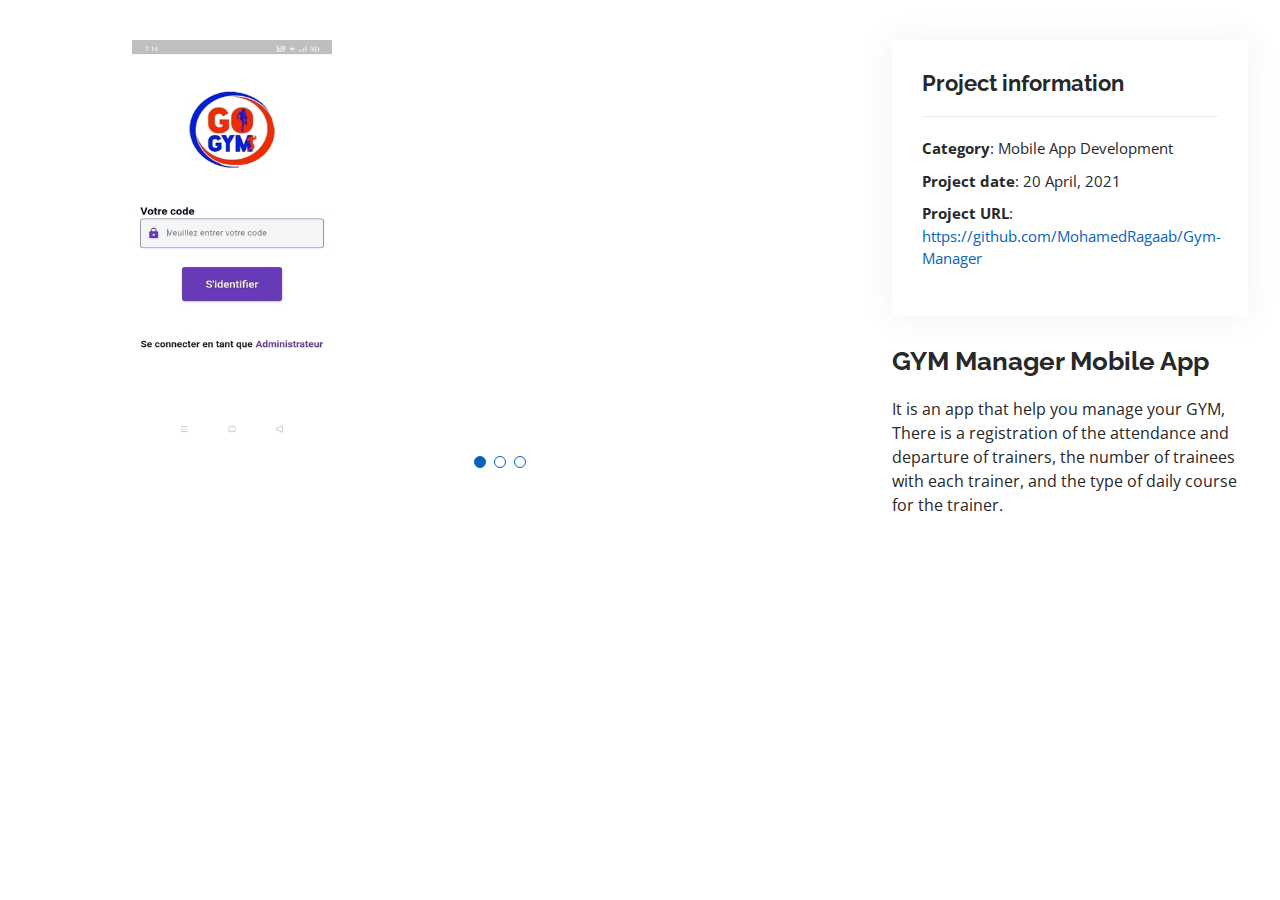
==== portfolio-details -2.html @ da4d970c "first commit" ====
<!DOCTYPE html>
<html lang="en">

<head>
  <meta charset="utf-8">
  <meta content="width=device-width, initial-scale=1.0" name="viewport">

  <title>Portfolio Details - Personal Bootstrap Template</title>
  <meta content="" name="description">
  <meta content="" name="keywords">

  <!-- Favicons -->
  <link href="assets/img/favicon.png" rel="icon">
  <link href="assets/img/apple-touch-icon.png" rel="apple-touch-icon">

  <!-- Google Fonts -->
  <link href="https://fonts.googleapis.com/css?family=Open+Sans:300,300i,400,400i,600,600i,700,700i|Raleway:300,300i,400,400i,500,500i,600,600i,700,700i|Poppins:300,300i,400,400i,500,500i,600,600i,700,700i" rel="stylesheet">

  <!-- Vendor CSS Files -->
  <link href="assets/vendor/aos/aos.css" rel="stylesheet">
  <link href="assets/vendor/bootstrap/css/bootstrap.min.css" rel="stylesheet">
  <link href="assets/vendor/bootstrap-icons/bootstrap-icons.css" rel="stylesheet">
  <link href="assets/vendor/boxicons/css/boxicons.min.css" rel="stylesheet">
  <link href="assets/vendor/glightbox/css/glightbox.min.css" rel="stylesheet">
  <link href="assets/vendor/swiper/swiper-bundle.min.css" rel="stylesheet">

  <!-- Template Main CSS File -->
  <link href="assets/css/style.css" rel="stylesheet">

  <!-- =======================================================
  ======================================================== -->
</head>

<body>

  <main id="main">

    <!-- ======= Portfolio Details Section ======= -->
    <section id="portfolio-details" class="portfolio-details">
      <div class="container">

        <div class="row gy-4">

          <div class="col-lg-8">
            <div class="portfolio-details-slider swiper">
              <div class="swiper-wrapper align-items-center">

                <div class="swiper-slide">
                  <img  style="width: 200px; height: 400px;" src="assets/img/portfolio/portfolio-1.jpg" alt="">
                </div>

                <div class="swiper-slide">
                  <img style="width: 200px; height: 400px;"  src="assets/img/portfolio/portfolio-12.jpg" alt="">
                </div>

                <div class="swiper-slide">
                  <img style="width: 200px; height: 400px;"  src="assets/img/portfolio/portfolio-13.jpg" alt="">
                </div>

              </div>
              <div class="swiper-pagination"></div>
            </div>
          </div>

          <div class="col-lg-4">
            <div class="portfolio-info">
              <h3>Project information</h3>
              <ul>
                <li><strong>Category</strong>: Mobile App Development</li>
                <li><strong>Project date</strong>: 20 April, 2021</li>
                <li><strong>Project URL</strong>: <a  target="_blank" href="https://github.com/MohamedRagaab/Gym-Manager">https://github.com/MohamedRagaab/Gym-Manager</a></li>
              </ul>
            </div>
            <div class="portfolio-description">
              <h2>GYM Manager Mobile App</h2>
              <p>
                It is an app that help you manage your GYM, There is a registration of the attendance and departure of trainers, the number of trainees with each trainer, and the type of daily course for the trainer.
              </p>
            </div>
          </div>

        </div>

      </div>
    </section><!-- End Portfolio Details Section -->

  </main><!-- End #main -->

  <div id="preloader"></div>
  <a href="#" class="back-to-top d-flex align-items-center justify-content-center"><i class="bi bi-arrow-up-short"></i></a>

  <!-- Vendor JS Files -->
  <script src="assets/vendor/purecounter/purecounter.js"></script>
  <script src="assets/vendor/aos/aos.js"></script>
  <script src="assets/vendor/bootstrap/js/bootstrap.bundle.min.js"></script>
  <script src="assets/vendor/glightbox/js/glightbox.min.js"></script>
  <script src="assets/vendor/isotope-layout/isotope.pkgd.min.js"></script>
  <script src="assets/vendor/swiper/swiper-bundle.min.js"></script>
  <script src="assets/vendor/typed.js/typed.min.js"></script>
  <script src="assets/vendor/waypoints/noframework.waypoints.js"></script>
  <script src="assets/vendor/php-email-form/validate.js"></script>

  <!-- Template Main JS File -->
  <script src="assets/js/main.js"></script>

</body>

</html>
---- assets/css/style.css ----
/*--------------------------------------------------------------
# General
--------------------------------------------------------------*/
body {
  font-family: "Open Sans", sans-serif;
  color: #272829;
}

a {
  color: #0563bb;
  text-decoration: none;
}

a:hover {
  color: #067ded;
  text-decoration: none;
}

h1, h2, h3, h4, h5, h6 {
  font-family: "Raleway", sans-serif;
}

/*--------------------------------------------------------------
# Back to top button
--------------------------------------------------------------*/
.back-to-top {
  position: fixed;
  visibility: hidden;
  opacity: 0;
  right: 15px;
  bottom: 15px;
  z-index: 996;
  background: #0563bb;
  width: 40px;
  height: 40px;
  border-radius: 50px;
  transition: all 0.4s;
}
.back-to-top i {
  font-size: 28px;
  color: #fff;
  line-height: 0;
}
.back-to-top:hover {
  background: #0678e3;
  color: #fff;
}
.back-to-top.active {
  visibility: visible;
  opacity: 1;
}

/*--------------------------------------------------------------
# Preloader
--------------------------------------------------------------*/
#preloader {
  position: fixed;
  top: 0;
  left: 0;
  right: 0;
  bottom: 0;
  z-index: 9999;
  overflow: hidden;
  background: #fff;
}

#preloader:before {
  content: "";
  position: fixed;
  top: calc(50% - 30px);
  left: calc(50% - 30px);
  border: 6px solid #0563bb;
  border-top-color: #fff;
  border-bottom-color: #fff;
  border-radius: 50%;
  width: 60px;
  height: 60px;
  -webkit-animation: animate-preloader 1s linear infinite;
  animation: animate-preloader 1s linear infinite;
}

@-webkit-keyframes animate-preloader {
  0% {
    transform: rotate(0deg);
  }
  100% {
    transform: rotate(360deg);
  }
}

@keyframes animate-preloader {
  0% {
    transform: rotate(0deg);
  }
  100% {
    transform: rotate(360deg);
  }
}
/*--------------------------------------------------------------
# Disable aos animation delay on mobile devices
--------------------------------------------------------------*/
@media screen and (max-width: 768px) {
  [data-aos-delay] {
    transition-delay: 0 !important;
  }
}
/*--------------------------------------------------------------
# Header
--------------------------------------------------------------*/
#header {
  position: fixed;
  top: 0;
  left: 0;
  bottom: 0;
  z-index: 9997;
  transition: all 0.5s;
  padding: 15px;
  overflow-y: auto;
}
@media (max-width: 992px) {
  #header {
    width: 300px;
    background: #fff;
    border-right: 1px solid #e6e9ec;
    left: -300px;
  }
}

@media (min-width: 992px) {
  #main {
    margin-left: 100px;
  }
}
/*--------------------------------------------------------------
# Navigation Menu
--------------------------------------------------------------*/
/**
* Desktop Navigation 
*/
.nav-menu {
  padding: 0;
  display: block;
}
.nav-menu * {
  margin: 0;
  padding: 0;
  list-style: none;
}
.nav-menu > ul > li {
  position: relative;
  white-space: nowrap;
}
.nav-menu a, .nav-menu a:focus {
  display: flex;
  align-items: center;
  color: #45505b;
  padding: 10px 18px;
  margin-bottom: 8px;
  transition: 0.3s;
  font-size: 15px;
  border-radius: 50px;
  background: #f2f3f5;
  height: 56px;
  width: 100%;
  overflow: hidden;
  transition: 0.3s;
}
.nav-menu a i, .nav-menu a:focus i {
  font-size: 20px;
}
.nav-menu a span, .nav-menu a:focus span {
  padding: 0 5px 0 7px;
  color: #45505b;
}
@media (min-width: 992px) {
  .nav-menu a, .nav-menu a:focus {
    width: 56px;
  }
  .nav-menu a span, .nav-menu a:focus span {
    display: none;
    color: #fff;
  }
}
.nav-menu a:hover, .nav-menu .active, .nav-menu .active:focus, .nav-menu li:hover > a {
  color: #fff;
  background: #0563bb;
}
.nav-menu a:hover span, .nav-menu .active span, .nav-menu .active:focus span, .nav-menu li:hover > a span {
  color: #fff;
}
.nav-menu a:hover, .nav-menu li:hover > a {
  width: 100%;
  color: #fff;
}
.nav-menu a:hover span, .nav-menu li:hover > a span {
  display: block;
}

/**
* Mobile Navigation 
*/
.mobile-nav-toggle {
  position: fixed;
  right: 10px;
  top: 10px;
  z-index: 9998;
  border: 0;
  background: none;
  font-size: 28px;
  transition: all 0.4s;
  outline: none !important;
  line-height: 0;
  cursor: pointer;
  border-radius: 50px;
  padding: 5px;
}
.mobile-nav-toggle i {
  color: #45505b;
}

.mobile-nav-active {
  overflow: hidden;
}
.mobile-nav-active #header {
  left: 0;
}
.mobile-nav-active .mobile-nav-toggle {
  color: #fff;
  background-color: #0563bb;
}

/*--------------------------------------------------------------
# Hero Section
--------------------------------------------------------------*/
#hero {
  width: 100%;
  height: 100vh;

 background: url("../img/portfolio/pexels-mockupeditorcom-205316.jpg") top right no-repeat;
  background-size: cover;
  position: relative;
}
@media (min-width: 992px) {
  #hero {
    padding-left: 160px;
  }
}
#hero:before {
  content: "";
  background: rgba(255, 255, 255, 0.8);
  position: absolute;
  bottom: 0;
  top: 0;
  left: 0;
  right: 0;
}
#hero h1 {
  margin: 0;
  font-size: 64px;
  font-weight: 700;
  line-height: 56px;
  color: #45505b;
}
#hero p {
  color: #45505b;
  margin: 15px 0 0 0;
  font-size: 26px;
  font-family: "Poppins", sans-serif;
}
#hero p span {
  color: #0563bb;
  letter-spacing: 1px;
}
#hero .social-links {
  margin-top: 30px;
}
#hero .social-links a {
  font-size: 24px;
  display: inline-block;
  color: #45505b;
  line-height: 1;
  margin-right: 20px;
  transition: 0.3s;
}
#hero .social-links a:hover {
  color: #0563bb;
}
@media (max-width: 992px) {
  #hero {
    text-align: center;
  }
  #hero h1 {
    font-size: 32px;
    line-height: 36px;
  }
  #hero p {
    margin-top: 10px;
    font-size: 20px;
    line-height: 24px;
  }
}

/*--------------------------------------------------------------
# Sections General
--------------------------------------------------------------*/
section {
  padding: 60px 0;
  overflow: hidden;
}

.section-title {
  text-align: center;
  padding-bottom: 30px;
}
.section-title h2 {
  font-size: 32px;
  font-weight: bold;
  text-transform: uppercase;
  margin-bottom: 20px;
  padding-bottom: 20px;
  position: relative;
  color: #45505b;
}
.section-title h2::before {
  content: "";
  position: absolute;
  display: block;
  width: 120px;
  height: 1px;
  background: #ddd;
  bottom: 1px;
  left: calc(50% - 60px);
}
.section-title h2::after {
  content: "";
  position: absolute;
  display: block;
  width: 40px;
  height: 3px;
  background: #0563bb;
  bottom: 0;
  left: calc(50% - 20px);
}
.section-title p {
  margin-bottom: 0;
}

/*--------------------------------------------------------------
# About
--------------------------------------------------------------*/
.about .content h3 {
  font-weight: 700;
  font-size: 26px;
  color: #728394;
}
.about .content ul {
  list-style: none;
  padding: 0;
}
.about .content ul li {
  margin-bottom: 20px;
  display: flex;
  align-items: center;
}
.about .content ul strong {
  margin-right: 10px;
}
.about .content ul i {
  font-size: 16px;
  margin-right: 5px;
  color: #0563bb;
  line-height: 0;
}
.about .content p:last-child {
  margin-bottom: 0;
}

/*--------------------------------------------------------------
# Facts
--------------------------------------------------------------*/
.facts .count-box {
  padding: 30px 30px 25px 30px;
  margin-top: 30px;
  width: 100%;
  position: relative;
  text-align: center;
  background: #fff;
}
.facts .count-box i {
  position: absolute;
  top: -25px;
  left: 50%;
  transform: translateX(-50%);
  font-size: 24px;
  background: #0563bb;
  color: #fff;
  border-radius: 50px;
  display: inline-flex;
  align-items: center;
  justify-content: center;
  width: 48px;
  height: 48px;
}
.facts .count-box span {
  font-size: 36px;
  display: block;
  font-weight: 600;
  color: #011426;
}
.facts .count-box p {
  padding: 0;
  margin: 0;
  font-family: "Raleway", sans-serif;
  font-size: 14px;
}

/*--------------------------------------------------------------
# Akills
--------------------------------------------------------------*/
.skills .progress {
  height: 60px;
  display: block;
  background: none;
  border-radius: 0;
}
.skills .progress .skill {
  padding: 10px 0;
  margin: 0;
  text-transform: uppercase;
  display: block;
  font-weight: 600;
  font-family: "Poppins", sans-serif;
  color: #45505b;
}
.skills .progress .skill .val {
  float: right;
  font-style: normal;
}
.skills .progress-bar-wrap {
  background: #f2f3f5;
}
.skills .progress-bar {
  width: 1px;
  height: 10px;
  transition: 0.9s;
  background-color: #0563bb;
}

/*--------------------------------------------------------------
# Resume
--------------------------------------------------------------*/
.resume .resume-title {
  font-size: 26px;
  font-weight: 700;
  margin-top: 20px;
  margin-bottom: 20px;
  color: #45505b;
}
.resume .resume-item {
  padding: 0 0 20px 20px;
  margin-top: -2px;
  border-left: 2px solid #0563bb;
  position: relative;
}
.resume .resume-item h4 {
  line-height: 18px;
  font-size: 18px;
  font-weight: 600;
  text-transform: uppercase;
  font-family: "Poppins", sans-serif;
  color: #0563bb;
  margin-bottom: 10px;
}
.resume .resume-item h5 {
  font-size: 16px;
  background: #f7f8f9;
  padding: 5px 15px;
  display: inline-block;
  font-weight: 600;
  margin-bottom: 10px;
}
.resume .resume-item ul {
  padding-left: 20px;
}
.resume .resume-item ul li {
  padding-bottom: 10px;
}
.resume .resume-item:last-child {
  padding-bottom: 0;
}
.resume .resume-item::before {
  content: "";
  position: absolute;
  width: 16px;
  height: 16px;
  border-radius: 50px;
  left: -9px;
  top: 0;
  background: #fff;
  border: 2px solid #0563bb;
}

/*--------------------------------------------------------------
# Portfolio
--------------------------------------------------------------*/
.portfolio .portfolio-item {
  margin-bottom: 30px;
}
.portfolio #portfolio-flters {
  padding: 0;
  margin: 0 auto 25px auto;
  list-style: none;
  text-align: center;
  background: #fff;
  border-radius: 50px;
  padding: 2px 15px;
}
.portfolio #portfolio-flters li {
  cursor: pointer;
  display: inline-block;
  padding: 10px 15px;
  font-size: 14px;
  font-weight: 600;
  line-height: 1;
  text-transform: uppercase;
  color: #272829;
  margin-bottom: 5px;
  transition: all 0.3s ease-in-out;
}
.portfolio #portfolio-flters li:hover, .portfolio #portfolio-flters li.filter-active {
  color: #0563bb;
}
.portfolio #portfolio-flters li:last-child {
  margin-right: 0;
}
.portfolio .portfolio-wrap {
  transition: 0.3s;
  position: relative;
  overflow: hidden;
  z-index: 1;
  background: rgba(69, 80, 91, 0.8);
}
.portfolio .portfolio-wrap::before {
  content: "";
  background: rgba(255, 255, 255, 0.7);
  position: absolute;
  left: 30px;
  right: 30px;
  top: 30px;
  bottom: 30px;
  transition: all ease-in-out 0.3s;
  z-index: 2;
  opacity: 0;
}
.portfolio .portfolio-wrap .portfolio-info {
  opacity: 0;
  position: absolute;
  top: 0;
  left: 0;
  right: 0;
  bottom: 0;
  text-align: center;
  z-index: 3;
  transition: all ease-in-out 0.3s;
  display: flex;
  flex-direction: column;
  justify-content: center;
  align-items: center;
}
.portfolio .portfolio-wrap .portfolio-info::before {
  display: block;
  content: "";
  width: 48px;
  height: 48px;
  position: absolute;
  top: 35px;
  left: 35px;
  border-top: 3px solid #d7dce1;
  border-left: 3px solid #d7dce1;
  transition: all 0.5s ease 0s;
  z-index: 9994;
}
.portfolio .portfolio-wrap .portfolio-info::after {
  display: block;
  content: "";
  width: 48px;
  height: 48px;
  position: absolute;
  bottom: 35px;
  right: 35px;
  border-bottom: 3px solid #d7dce1;
  border-right: 3px solid #d7dce1;
  transition: all 0.5s ease 0s;
  z-index: 9994;
}
.portfolio .portfolio-wrap .portfolio-info h4 {
  font-size: 20px;
  color: #45505b;
  font-weight: 600;
}
.portfolio .portfolio-wrap .portfolio-info p {
  color: #45505b;
  font-size: 14px;
  text-transform: uppercase;
  padding: 0;
  margin: 0;
}
.portfolio .portfolio-wrap .portfolio-links {
  text-align: center;
  z-index: 4;
}
.portfolio .portfolio-wrap .portfolio-links a {
  color: #45505b;
  margin: 0 2px;
  font-size: 28px;
  display: inline-block;
  transition: 0.3s;
}
.portfolio .portfolio-wrap .portfolio-links a:hover {
  color: #148af9;
}
.portfolio .portfolio-wrap:hover::before {
  top: 0;
  left: 0;
  right: 0;
  bottom: 0;
  opacity: 1;
}
.portfolio .portfolio-wrap:hover .portfolio-info {
  opacity: 1;
}
.portfolio .portfolio-wrap:hover .portfolio-info::before {
  top: 15px;
  left: 15px;
}
.portfolio .portfolio-wrap:hover .portfolio-info::after {
  bottom: 15px;
  right: 15px;
}

/*--------------------------------------------------------------
# Portfolio Details
--------------------------------------------------------------*/
.portfolio-details {
  padding-top: 40px;
}
.portfolio-details .portfolio-details-slider img {
  width: 100%;
}
.portfolio-details .portfolio-details-slider .swiper-pagination {
  margin-top: 20px;
  position: relative;
}
.portfolio-details .portfolio-details-slider .swiper-pagination .swiper-pagination-bullet {
  width: 12px;
  height: 12px;
  background-color: #fff;
  opacity: 1;
  border: 1px solid #0563bb;
}
.portfolio-details .portfolio-details-slider .swiper-pagination .swiper-pagination-bullet-active {
  background-color: #0563bb;
}
.portfolio-details .portfolio-info {
  padding: 30px;
  box-shadow: 0px 0 30px rgba(69, 80, 91, 0.08);
}
.portfolio-details .portfolio-info h3 {
  font-size: 22px;
  font-weight: 700;
  margin-bottom: 20px;
  padding-bottom: 20px;
  border-bottom: 1px solid #eee;
}
.portfolio-details .portfolio-info ul {
  list-style: none;
  padding: 0;
  font-size: 15px;
}
.portfolio-details .portfolio-info ul li + li {
  margin-top: 10px;
}
.portfolio-details .portfolio-description {
  padding-top: 30px;
}
.portfolio-details .portfolio-description h2 {
  font-size: 26px;
  font-weight: 700;
  margin-bottom: 20px;
}
.portfolio-details .portfolio-description p {
  padding: 0;
}

/*--------------------------------------------------------------
# Services
--------------------------------------------------------------*/
.services .icon-box {
  text-align: center;
  padding: 70px 20px 80px 20px;
  transition: all ease-in-out 0.3s;
  background: #fff;
  box-shadow: 0px 5px 90px 0px rgba(110, 123, 131, 0.05);
}
.services .icon-box .icon {
  margin: 0 auto;
  width: 100px;
  height: 100px;
  display: flex;
  align-items: center;
  justify-content: center;
  transition: ease-in-out 0.3s;
  position: relative;
}
.services .icon-box .icon i {
  font-size: 36px;
  transition: 0.5s;
  position: relative;
}
.services .icon-box .icon svg {
  position: absolute;
  top: 0;
  left: 0;
}
.services .icon-box .icon svg path {
  transition: 0.5s;
  fill: #f5f5f5;
}
.services .icon-box h4 {
  font-weight: 600;
  margin: 10px 0 15px 0;
  font-size: 22px;
}
.services .icon-box h4 a {
  color: #45505b;
  transition: ease-in-out 0.3s;
}
.services .icon-box p {
  line-height: 24px;
  font-size: 14px;
  margin-bottom: 0;
}
.services .icon-box:hover {
  border-color: #fff;
  box-shadow: 0px 0 35px 0 rgba(0, 0, 0, 0.08);
}
.services .iconbox-blue i {
  color: #47aeff;
}
.services .iconbox-blue:hover .icon i {
  color: #fff;
}
.services .iconbox-blue:hover .icon path {
  fill: #47aeff;
}
.services .iconbox-orange i {
  color: #ffa76e;
}
.services .iconbox-orange:hover .icon i {
  color: #fff;
}
.services .iconbox-orange:hover .icon path {
  fill: #ffa76e;
}
.services .iconbox-pink i {
  color: #e80368;
}
.services .iconbox-pink:hover .icon i {
  color: #fff;
}
.services .iconbox-pink:hover .icon path {
  fill: #e80368;
}
.services .iconbox-yellow i {
  color: #ffbb2c;
}
.services .iconbox-yellow:hover .icon i {
  color: #fff;
}
.services .iconbox-yellow:hover .icon path {
  fill: #ffbb2c;
}
.services .iconbox-red i {
  color: #ff5828;
}
.services .iconbox-red:hover .icon i {
  color: #fff;
}
.services .iconbox-red:hover .icon path {
  fill: #ff5828;
}
.services .iconbox-teal i {
  color: #11dbcf;
}
.services .iconbox-teal:hover .icon i {
  color: #fff;
}
.services .iconbox-teal:hover .icon path {
  fill: #11dbcf;
}

/*--------------------------------------------------------------
# Testimonials
--------------------------------------------------------------*/
.testimonials .section-header {
  margin-bottom: 40px;
}
.testimonials .testimonials-carousel, .testimonials .testimonials-slider {
  overflow: hidden;
}
.testimonials .testimonial-item {
  text-align: center;
}
.testimonials .testimonial-item .testimonial-img {
  width: 120px;
  border-radius: 50%;
  border: 4px solid #fff;
  margin: 0 auto;
}
.testimonials .testimonial-item h3 {
  font-size: 20px;
  font-weight: bold;
  margin: 10px 0 5px 0;
  color: #111;
}
.testimonials .testimonial-item h4 {
  font-size: 14px;
  color: #999;
  margin: 0 0 15px 0;
}
.testimonials .testimonial-item .quote-icon-left, .testimonials .testimonial-item .quote-icon-right {
  color: #90c8fc;
  font-size: 26px;
}
.testimonials .testimonial-item .quote-icon-left {
  display: inline-block;
  left: -5px;
  position: relative;
}
.testimonials .testimonial-item .quote-icon-right {
  display: inline-block;
  right: -5px;
  position: relative;
  top: 10px;
}
.testimonials .testimonial-item p {
  font-style: italic;
  margin: 0 auto 15px auto;
}
.testimonials .swiper-pagination {
  margin-top: 20px;
  position: relative;
}
.testimonials .swiper-pagination .swiper-pagination-bullet {
  width: 12px;
  height: 12px;
  background-color: #fff;
  opacity: 1;
  border: 1px solid #0563bb;
}
.testimonials .swiper-pagination .swiper-pagination-bullet-active {
  background-color: #0563bb;
}
@media (min-width: 992px) {
  .testimonials .testimonial-item p {
    width: 80%;
  }
}

/*--------------------------------------------------------------
# Contact
--------------------------------------------------------------*/
.contact .info {
  width: 100%;
  background: #fff;
}
.contact .info i {
  font-size: 20px;
  color: #0563bb;
  float: left;
  width: 44px;
  height: 44px;
  background: #eef7ff;
  display: flex;
  justify-content: center;
  align-items: center;
  border-radius: 50px;
  transition: all 0.3s ease-in-out;
}
.contact .info h4 {
  padding: 0 0 0 60px;
  font-size: 22px;
  font-weight: 600;
  margin-bottom: 5px;
  color: #45505b;
}
.contact .info p {
  padding: 0 0 0 60px;
  margin-bottom: 0;
  font-size: 14px;
  color: #728394;
}
.contact .info .email, .contact .info .phone {
  margin-top: 40px;
}
.contact .info .email:hover i, .contact .info .address:hover i, .contact .info .phone:hover i {
  background: #0563bb;
  color: #fff;
}
.contact .php-email-form {
  width: 100%;
  background: #fff;
}
.contact .php-email-form .form-group {
  padding-bottom: 8px;
}
.contact .php-email-form .error-message {
  display: none;
  color: #fff;
  background: #ed3c0d;
  text-align: left;
  padding: 15px;
  font-weight: 600;
}
.contact .php-email-form .error-message br + br {
  margin-top: 25px;
}
.contact .php-email-form .sent-message {
  display: none;
  color: #fff;
  background: #18d26e;
  text-align: center;
  padding: 15px;
  font-weight: 600;
}
.contact .php-email-form .loading {
  display: none;
  background: #fff;
  text-align: center;
  padding: 15px;
}
.contact .php-email-form .loading:before {
  content: "";
  display: inline-block;
  border-radius: 50%;
  width: 24px;
  height: 24px;
  margin: 0 10px -6px 0;
  border: 3px solid #18d26e;
  border-top-color: #eee;
  -webkit-animation: animate-loading 1s linear infinite;
  animation: animate-loading 1s linear infinite;
}
.contact .php-email-form input, .contact .php-email-form textarea {
  border-radius: 4px;
  box-shadow: none;
  font-size: 14px;
}
.contact .php-email-form input {
  height: 44px;
}
.contact .php-email-form textarea {
  padding: 10px 12px;
}
.contact .php-email-form button[type=submit] {
  background: #0563bb;
  border: 0;
  padding: 10px 35px;
  color: #fff;
  transition: 0.4s;
  border-radius: 50px;
}
.contact .php-email-form button[type=submit]:hover {
  background: #0678e3;
}
@-webkit-keyframes animate-loading {
  0% {
    transform: rotate(0deg);
  }
  100% {
    transform: rotate(360deg);
  }
}
@keyframes animate-loading {
  0% {
    transform: rotate(0deg);
  }
  100% {
    transform: rotate(360deg);
  }
}

/*--------------------------------------------------------------
# Footer
--------------------------------------------------------------*/
#footer {
  background: #f7f8f9;
  color: #45505b;
  font-size: 14px;
  text-align: center;
  padding: 30px 0;
}
#footer h3 {
  font-size: 36px;
  font-weight: 700;
  position: relative;
  font-family: "Poppins", sans-serif;
  padding: 0;
  margin: 0 0 15px 0;
}
#footer p {
  font-size: 15;
  font-style: italic;
  padding: 0;
  margin: 0 0 40px 0;
}
#footer .social-links {
  margin: 0 0 40px 0;
}
#footer .social-links a {
  font-size: 18px;
  display: inline-block;
  background: #0563bb;
  color: #fff;
  line-height: 1;
  padding: 8px 0;
  margin-right: 4px;
  border-radius: 50%;
  text-align: center;
  width: 36px;
  height: 36px;
  transition: 0.3s;
}
#footer .social-links a:hover {
  background: #0678e3;
  color: #fff;
  text-decoration: none;
}
#footer .copyright {
  margin: 0 0 5px 0;
}
#footer .credits {
  font-size: 13px;
}
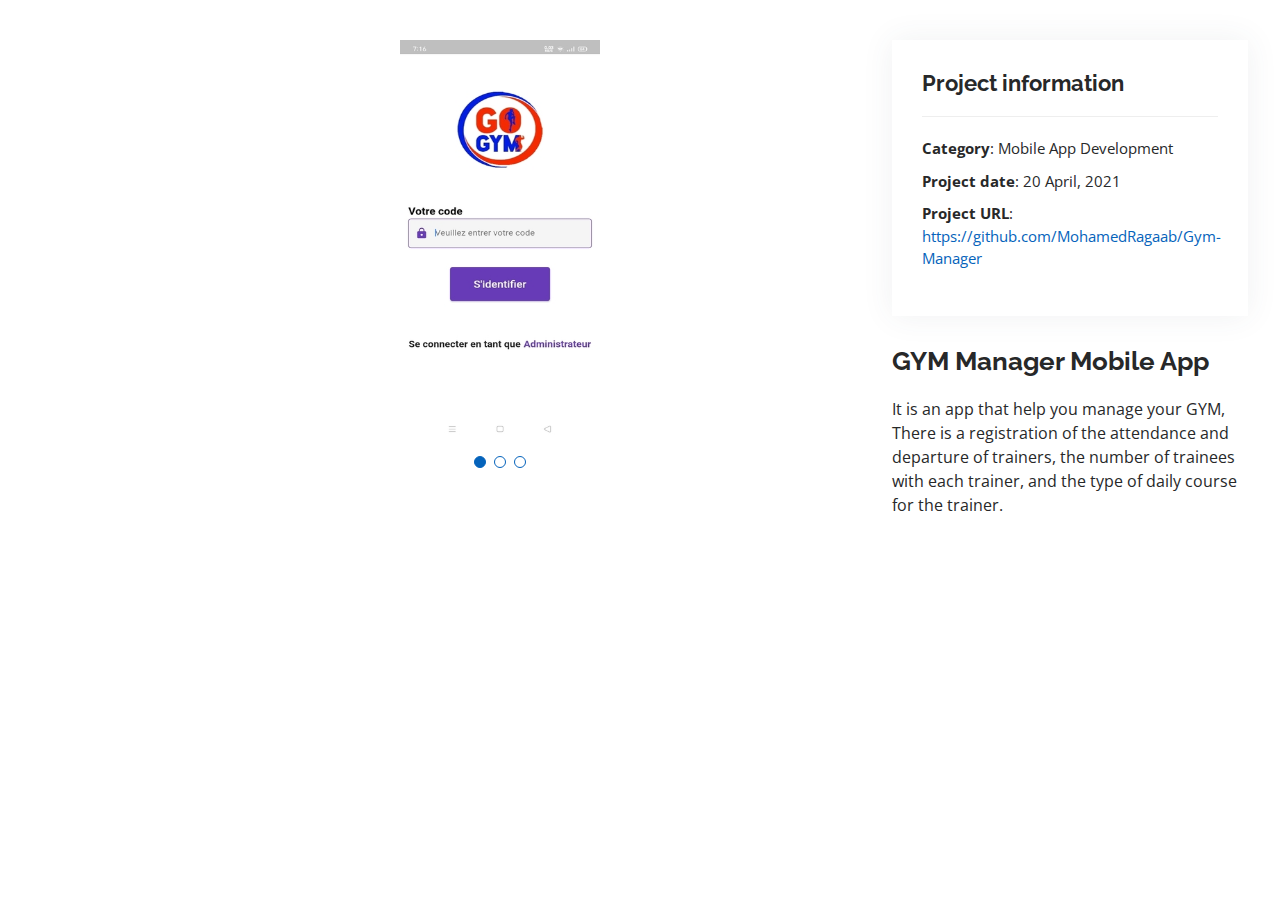
==== commit 3181c481: "edit app" ====
--- a/portfolio-details -2.html
+++ b/portfolio-details -2.html
@@ -45,15 +45,15 @@
             <div class="portfolio-details-slider swiper">
               <div class="swiper-wrapper align-items-center">
 
-                <div class="swiper-slide">
+                <div class="swiper-slide" style="text-align: center;">
                   <img  style="width: 200px; height: 400px;" src="assets/img/portfolio/portfolio-1.jpg" alt="">
                 </div>
 
-                <div class="swiper-slide">
+                <div class="swiper-slide" style="text-align: center;">
                   <img style="width: 200px; height: 400px;"  src="assets/img/portfolio/portfolio-12.jpg" alt="">
                 </div>
 
-                <div class="swiper-slide">
+                <div class="swiper-slide" style="text-align: center;">
                   <img style="width: 200px; height: 400px;"  src="assets/img/portfolio/portfolio-13.jpg" alt="">
                 </div>
 
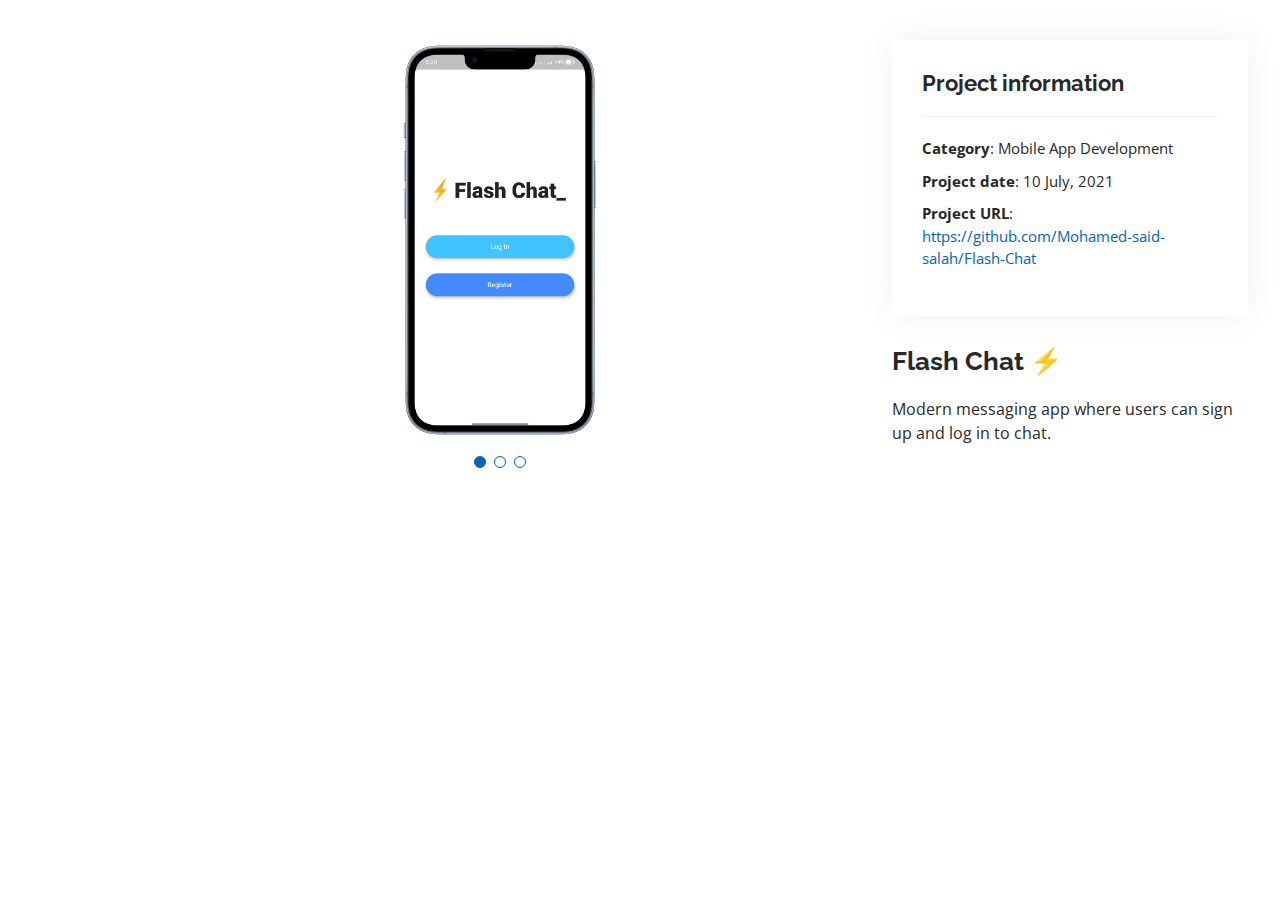
==== commit e96924bc: "done my protofolio" ====
--- a/portfolio-details -2.html
+++ b/portfolio-details -2.html
@@ -14,7 +14,9 @@
   <link href="assets/img/apple-touch-icon.png" rel="apple-touch-icon">
 
   <!-- Google Fonts -->
-  <link href="https://fonts.googleapis.com/css?family=Open+Sans:300,300i,400,400i,600,600i,700,700i|Raleway:300,300i,400,400i,500,500i,600,600i,700,700i|Poppins:300,300i,400,400i,500,500i,600,600i,700,700i" rel="stylesheet">
+  <link
+    href="https://fonts.googleapis.com/css?family=Open+Sans:300,300i,400,400i,600,600i,700,700i|Raleway:300,300i,400,400i,500,500i,600,600i,700,700i|Poppins:300,300i,400,400i,500,500i,600,600i,700,700i"
+    rel="stylesheet">
 
   <!-- Vendor CSS Files -->
   <link href="assets/vendor/aos/aos.css" rel="stylesheet">
@@ -46,15 +48,15 @@
               <div class="swiper-wrapper align-items-center">
 
                 <div class="swiper-slide" style="text-align: center;">
-                  <img  style="width: 200px; height: 400px;" src="assets/img/portfolio/portfolio-1.jpg" alt="">
+                  <img style="width: 200px; height: 400px;" src="assets/img/portfolio/fc2.png" alt="">
                 </div>
 
                 <div class="swiper-slide" style="text-align: center;">
-                  <img style="width: 200px; height: 400px;"  src="assets/img/portfolio/portfolio-12.jpg" alt="">
+                  <img style="width: 200px; height: 400px;" src="assets/img/portfolio/fc3.png" alt="">
                 </div>
 
                 <div class="swiper-slide" style="text-align: center;">
-                  <img style="width: 200px; height: 400px;"  src="assets/img/portfolio/portfolio-13.jpg" alt="">
+                  <img style="width: 200px; height: 400px;" src="assets/img/portfolio/fc4.gif" alt="">
                 </div>
 
               </div>
@@ -67,14 +69,16 @@
               <h3>Project information</h3>
               <ul>
                 <li><strong>Category</strong>: Mobile App Development</li>
-                <li><strong>Project date</strong>: 20 April, 2021</li>
-                <li><strong>Project URL</strong>: <a  target="_blank" href="https://github.com/MohamedRagaab/Gym-Manager">https://github.com/MohamedRagaab/Gym-Manager</a></li>
+                <li><strong>Project date</strong>: 10 July, 2021</li>
+                <li><strong>Project URL</strong>: <a target="_blank"
+                    href="https://github.com/Mohamed-said-salah/Flash-Chat">https://github.com/Mohamed-said-salah/Flash-Chat</a>
+                </li>
               </ul>
             </div>
             <div class="portfolio-description">
-              <h2>GYM Manager Mobile App</h2>
+              <h2>Flash Chat ⚡</h2>
               <p>
-                It is an app that help you manage your GYM, There is a registration of the attendance and departure of trainers, the number of trainees with each trainer, and the type of daily course for the trainer.
+                Modern messaging app where users can sign up and log in to chat.
               </p>
             </div>
           </div>
@@ -87,7 +91,8 @@
   </main><!-- End #main -->
 
   <div id="preloader"></div>
-  <a href="#" class="back-to-top d-flex align-items-center justify-content-center"><i class="bi bi-arrow-up-short"></i></a>
+  <a href="#" class="back-to-top d-flex align-items-center justify-content-center"><i
+      class="bi bi-arrow-up-short"></i></a>
 
   <!-- Vendor JS Files -->
   <script src="assets/vendor/purecounter/purecounter.js"></script>
